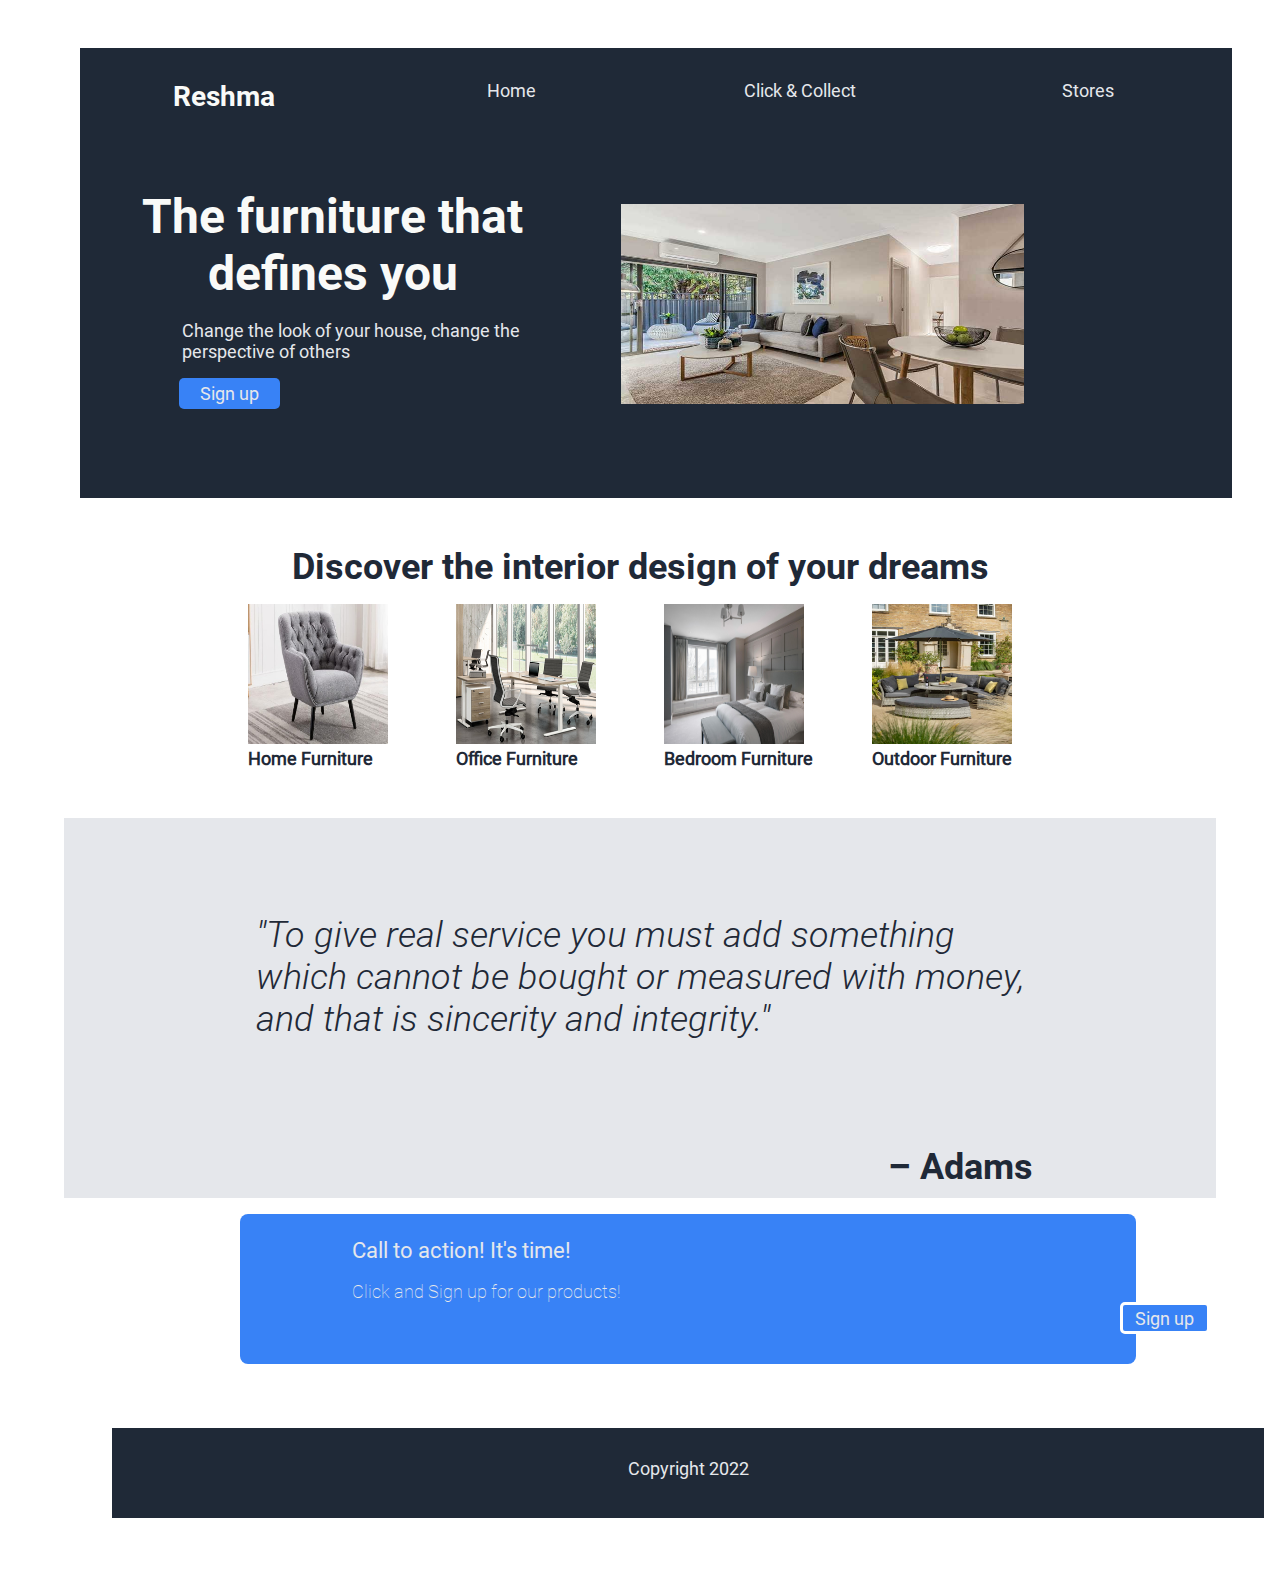
==== index.html @ 932b6083 "changed project structure" ====
<!DOCTYPE html>
<html lang="en">
<head>
    <meta charset="UTF-8">
    <meta http-equiv="X-UA-Compatible" content="IE=edge">
    <meta name="viewport" content="width=device-width, initial-scale=1.0">
    <link rel="stylesheet" href="https://cdnjs.cloudflare.com/ajax/libs/font-awesome/5.7.1/css/all.min.css" 
    integrity="sha512-3M00D/rn8n+2ZVXBO9Hib0GKNpkm8MSUU/e2VNthDyBYxKWG+BftNYYcuEjXlyrSO637tidzMBXfE7sQm0INUg==" crossorigin="anonymous" referrerpolicy="no-referrer" />
    <title>Website</title>
    <link rel="stylesheet" href="style.css">
</head>
<body>
    <!--main div-->
    <div class="maincontainer">
        <div class="box" id="headerlogo">
            <h3>Reshma</h3>
        </div>
        <div class="box" id="linkitem">
            <a href="index.html" target="_self">Home</a>
        </div>
        <div class="box" id="linkitem">
            <a href="collect.html" target="_self">Click & Collect</a>
        </div>
        <div class="box" id="linkitem">
            <a href="stores.html" target="_self">Stores</a>
        </div>
        <div class="content" id="content">
            <h1>The furniture that defines you</h1><br/>
                    <p>Change the look of your house, change the perspective of others</p>
                    <button type="button">Sign up</button>
        </div>
        <div class="content" id="img">
            <img src="/images/landingpage1.jpg" alt="landing page image here">
        </div>
    </div>
    <!--random information div-->
           <h1 class="">Discover the interior design of your dreams</h1>
    <div class="container">
        <div class="item">
            <img src="/images/homefurniture.jpg" alt="home furniture img here">   
            <h3>Home Furniture</h3>
        </div>
      
        <div class="item">
            <img src="/images/office.jpg" alt="Office Furniture img here">
            <h3>Office Furniture</h3>
        </div>

        <div class="item">
            <img src="/images/bedroom.jpg" alt="Bedroom Furniture img here">
            <h3>Bedroom Furniture</h3>
        </div>
        <div class="item">
            <img src="/images/outdoor.jpg" alt="Outdoor Furniture img here">
            <h3>Outdoor Furniture</h3>
        </div>
    </div>
    <!--quote div-->
    <div class="quotecontainer">
        <p>"To give real service you must add something <br/>which cannot be bought or measured with money,<br/>
            and that is sincerity and integrity."</p> 
            <p class="name"><b>– Adams</b></p>   
    </div> 
    <!--action container div-->
    <div class="actioncontainer">
            <p class="act">Call to action! It's time!</p><br/>
            <p class="acttext2">Click and Sign up for our products!</p>     
            <button type="button">Sign up</button> 
    </div>
    <!--footer--> 
    <div class="footer">
       <p>Copyright  <i class="fas fa-copyright" aria-hidden="true"></i>  2022</p>
    </div>
    </div>     
</body>
</html>
---- style.css ----
@font-face {
    font-family: 'watermelon';
    src: url(/fonts/Roboto-Bold.ttf);
}
@font-face {
    font-family: 'apple';
    src: url(/fonts/Roboto-Regular.ttf);
}
@font-face {
    font-family: 'orange';
    src: url(/fonts/Roboto-LightItalic.ttf);
}
@font-face {
    font-family: 'banana';
    src: url(/fonts/Roboto-Thin.ttf);
}
*{
    box-sizing: border-box;
    margin: 0;
    padding: 0;
}
/*main div styling*/
div.maincontainer{
    display: flex;
    flex-wrap: wrap;
    width: 90%;
    height: 450px;
    background-color: #1F2937;
    justify-content: space-around;
    margin: 3rem;
    margin-left: 5rem;   
}
div.box{
    width: 20%;
    height: 50px;
    font-size: 18px;
    color: #E5E7EB;
    font-family: 'apple',sans-serif;
    font-weight: regular;
    text-align: center;
    justify-content: center;
    margin-top: 2rem;
}
div.box a:visited, div.box a{
    color:  #E5E7EB;
    text-decoration: none; 
}
#content{
    width: 35%;
    height: auto;
    margin: 1rem;
}
#img{
    width: 50%;
    height: auto;
}
.content img{
    width: 70%;
    height: 200px;
}
#headerlogo{
    font-size: 24px;
    color: #F9FAF8;
    font-family: 'watermelon',sans-serif;
    font-weight: bold;
}
div.maincontainer h1{
    font-size: 48px;
    font-family: 'watermelon',sans-serif;
    font-weight: bold;
    color: #F9FAF8;
    margin-top: -2rem;
}
div.maincontainer div.content p{
    font-size: 18px;
    color: #E5E7EB;
    font-family: 'apple',sans-serif;
    font-weight: regular;
    margin-left: 3.2rem;
}
div.maincontainer button{
    width: 25%;
    font-size: 18px;
    color: #E5E7EB;
    font-family: 'apple',sans-serif;
    font-weight: regular;
    background-color: #3882F6;
    border-radius: 5px;
    -webkit-border-radius: 5px;
    -moz-border-radius: 5px;
    -ms-border-radius: 5px;
    -o-border-radius: 5px;
    margin-top: 1rem;
    margin-left: 3rem;
    border: none;
    padding: 5px;
}
/*random info styling*/
div.container{
    display: flex;
    justify-content: center;
    flex-wrap: wrap;
    margin: 1rem;
}
h1{
    font-size: 36px;
    color: #1F2937;
    font-family: 'watermelon',sans-serif;
    font-weight: bold;
    text-align: center;
    justify-content: center;
}
div.container div.item{
    width: 160px;
    height: 150px;
    margin: 0px 1.5rem;
}
div.container div.item img{
    width: 140px;
    height: 140px;
}
div.container h3{
    font-size: 18px;
    color: #1F2937;
    font-family: 'apple',sans-serif;
    font-weight: regular;
}
/*quotr container  styling*/
div.quotecontainer{
    display: flex;
    justify-content: center;
    width: 90%;
    height: 380px;
    background-color: #E5E7EB;
    font-size: 36px;
    font-weight:light italic;
    font-family: 'orange',sans-serif;
    color: #1F2937;
    margin-left: 4rem;
    margin-top: 4rem;
    flex-wrap: wrap;
}
/*div.quote{
    margin-top: 2rem;
    height: 250px;
}*/
div.quotecontainer p{
    margin-top: 6rem;
}
div.quotecontainer p.name b{
    margin-left: 40rem;
    font-weight: bold;
    font-family: 'watermelon',sans-serif;
}
/*action div styling*/
div.actioncontainer{
    display: flex;
    width: 70%;
    height: 150px;
    /*justify-content: center;
    */flex-direction: column;
    align-items: flex-start;
    background-color:  #3882F6;
    color: #E5E7EB;
    margin: 1rem 15rem;
    border-radius: 8px;
    -webkit-border-radius:;
    -moz-border-radius:;
    -ms-border-radius:;
    -o-border-radius:;
}
div.actioncontainer .act{
    width: 50%;
    height: auto;
    margin-left: 7rem;
    margin-top: 1.5rem;
    font-size: 22px;
    font-weight: regular;
    font-family: 'apple',sans-serif;
}
div.actioncontainer .acttext2{
    font-size: 18px;
    font-weight: thin ;
    font-family: 'banana',sans-serif;
   margin-left: 7rem;
   margin-top: 0px;
}
div.actioncontainer button{
    width: 10%;
    height: 2rem;
    border-radius: 5px;
    background-color: #3882F6;
    color: #E5E7EB;
    font-size: 18px;
    font-weight: regular;
    font-family: 'apple',sans-serif;
    border: 3px solid white;
    -webkit-border-radius:;
    -moz-border-radius:;
    -ms-border-radius:;
    -o-border-radius:;
    margin-left: 55rem;
}
/*footer*/
div.footer{
    width: 90%;
    height:90px;
    background-color: #1F2937;
    margin:4rem 7rem;
    color: #E5E7EB;
    font-size: 18px;
    font-weight: regular;
    font-family: 'apple',sans-serif;
    text-align: center;
}
div.footer p{
    padding: 30px;
}
div.clickcollect{
    display: flex;
    flex-wrap: wrap;
    margin-left: 4.7rem;
} 
div.stores{
    margin-left: 4.7rem;
}
/*media quries*/
@media only screen and (max-width: 600px){
    div.content h1{
         font-size: 20px;
         font-weight: regular;
         font-family: 'apple',sans-serif;
     }
     div.content p, div.content button{
        font-size: 15px;
     }
 }
 @media only screen and (min-width: 600px) and (max-width:768px){
     div.content h1{
          font-size: 20px;
          font-weight: regular;
          font-family: 'apple',sans-serif;
      }
  }
  @media only screen and (min-width: 768px) and (max-width:900px){
     div.content button , div.content p {
         font-size: 14px;
     }
  }
@media only screen and (min-width: 500px) and (max-width:920px){
    div.quotecontainer{
       width: 100%;
       text-align: center;
       font-size: 20px;
       height: 200px;
      
    }
    div.actioncontainer{
       margin-left: 8rem;
    }
    div.actioncontainer button{
       width:20%;
       
    }
}
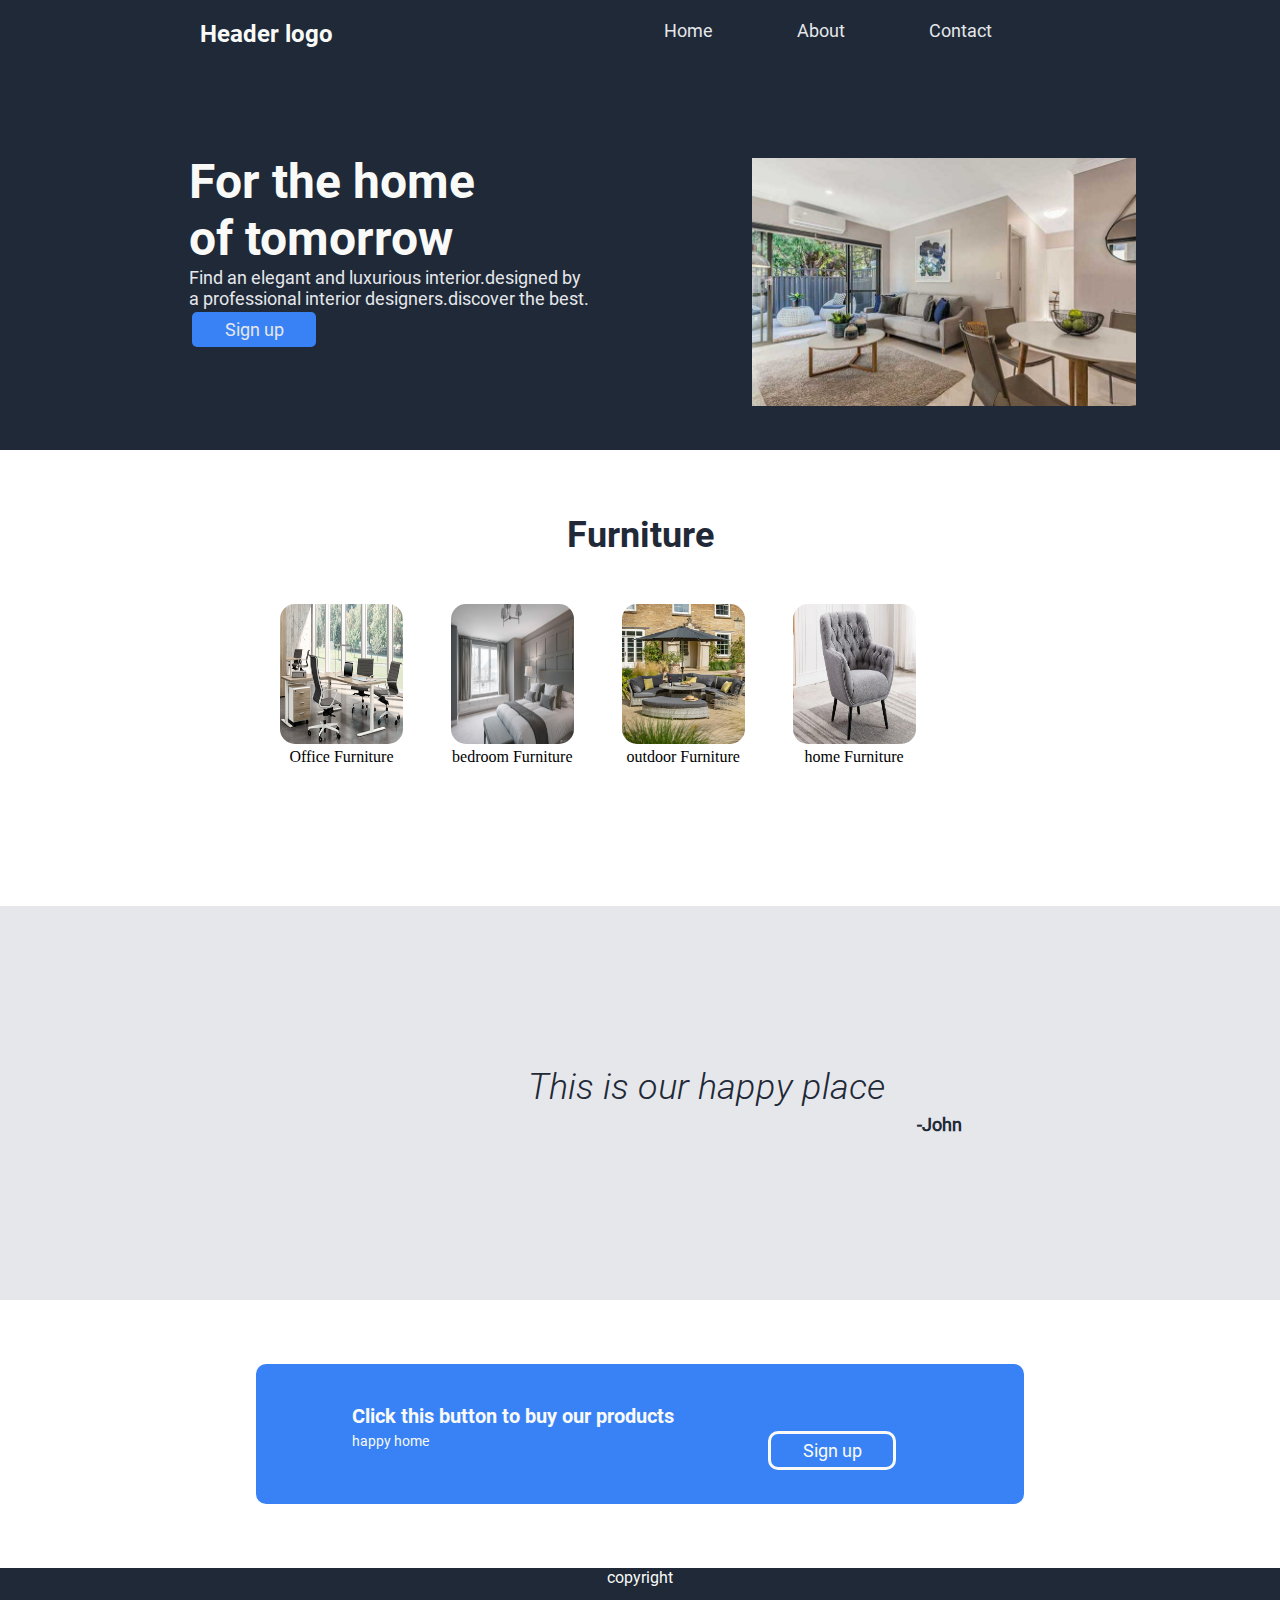
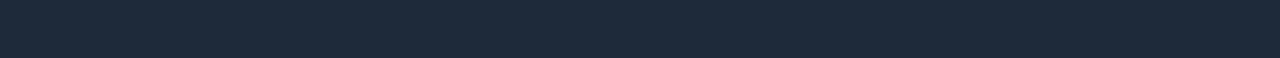
==== commit 400f083f: "changed style" ====
--- a/index.html
+++ b/index.html
@@ -10,67 +10,65 @@
     <link rel="stylesheet" href="style.css">
 </head>
 <body>
-    <!--main div-->
-    <div class="maincontainer">
-        <div class="box" id="headerlogo">
-            <h3>Reshma</h3>
-        </div>
-        <div class="box" id="linkitem">
-            <a href="index.html" target="_self">Home</a>
-        </div>
-        <div class="box" id="linkitem">
-            <a href="collect.html" target="_self">Click & Collect</a>
-        </div>
-        <div class="box" id="linkitem">
-            <a href="stores.html" target="_self">Stores</a>
-        </div>
-        <div class="content" id="content">
-            <h1>The furniture that defines you</h1><br/>
-                    <p>Change the look of your house, change the perspective of others</p>
-                    <button type="button">Sign up</button>
-        </div>
-        <div class="content" id="img">
-            <img src="/images/landingpage1.jpg" alt="landing page image here">
-        </div>
-    </div>
-    <!--random information div-->
-           <h1 class="">Discover the interior design of your dreams</h1>
-    <div class="container">
-        <div class="item">
-            <img src="/images/homefurniture.jpg" alt="home furniture img here">   
-            <h3>Home Furniture</h3>
-        </div>
-      
-        <div class="item">
-            <img src="/images/office.jpg" alt="Office Furniture img here">
-            <h3>Office Furniture</h3>
-        </div>
-
-        <div class="item">
-            <img src="/images/bedroom.jpg" alt="Bedroom Furniture img here">
-            <h3>Bedroom Furniture</h3>
-        </div>
-        <div class="item">
-            <img src="/images/outdoor.jpg" alt="Outdoor Furniture img here">
-            <h3>Outdoor Furniture</h3>
-        </div>
-    </div>
-    <!--quote div-->
-    <div class="quotecontainer">
-        <p>"To give real service you must add something <br/>which cannot be bought or measured with money,<br/>
-            and that is sincerity and integrity."</p> 
-            <p class="name"><b>– Adams</b></p>   
-    </div> 
-    <!--action container div-->
-    <div class="actioncontainer">
-            <p class="act">Call to action! It's time!</p><br/>
-            <p class="acttext2">Click and Sign up for our products!</p>     
-            <button type="button">Sign up</button> 
-    </div>
-    <!--footer--> 
-    <div class="footer">
-       <p>Copyright  <i class="fas fa-copyright" aria-hidden="true"></i>  2022</p>
-    </div>
-    </div>     
+    <section class="mainsection">
+        <section class="header">
+            <header>
+                <h1 id="logo">Header logo</h1>
+                <nav>
+                    <a href="#">Home</a>
+                    <a href="#">About</a>
+                    <a href="#">Contact</a>
+                </nav>
+            </header>
+        </section>  
+        <section class="mainsectiontext">
+            <h1 class="heading">For the home <br/>of tomorrow </h1>
+            <p>Find an elegant and luxurious interior.designed by <br/> a professional  interior designers.discover the best.
+             
+            </p>
+            <button type="button">Sign up</button>
+        </section>
+        <section class="mainsectionimg">
+          <img src="images/landingpage1.jpg" alt="landing page image">  
+        </section>
+    </section> 
+    <!--random section-->
+    <section class="imgsection">
+        <span>Furniture</span>
+        <figure class="column">
+            <img src="images/office.jpg" alt="office furniture pic">
+            <figcaption>Office Furniture</figcaption>
+        </figure>
+        <figure class="column">
+            <img src="images/bedroom.jpg" alt="bedroom furniture pic">
+            <figcaption>bedroom  Furniture</figcaption>
+        </figure>
+        <figure class="column">
+            <img src="images/outdoor.jpg" alt="outdoor furniture pic">
+            <figcaption>outdoor Furniture</figcaption>
+        </figure>
+        <figure class="column">
+            <img src="images/homefurniture.jpg" alt="home furniture pic">
+            <figcaption>home Furniture</figcaption>
+        </figure>
+    </section>
+    <!--quote section-->
+    <article class="article">
+        <blockquote>
+            This is our happy place
+        </blockquote>
+        <span>
+            <b>-John</b>
+        </span>
+    </article>
+    <!--last section-->
+    <section class="lastsection">
+        <h3>Click this button to buy our products</h3>
+        <p>happy home</p>
+        <button type="button">Sign up</button>
+    </section>
+    <footer class="footer">
+        <span>copyright <i class="fas fa-copyright"></i></span>
+    </footer>
 </body>
 </html>--- a/style.css
+++ b/style.css
@@ -1,17 +1,18 @@
+/*fonts*/
 @font-face {
-    font-family: 'watermelon';
+    font-family: 'bold';
     src: url(/fonts/Roboto-Bold.ttf);
 }
 @font-face {
-    font-family: 'apple';
+    font-family: 'regular';
     src: url(/fonts/Roboto-Regular.ttf);
 }
 @font-face {
-    font-family: 'orange';
+    font-family: 'lightitalic';
     src: url(/fonts/Roboto-LightItalic.ttf);
 }
 @font-face {
-    font-family: 'banana';
+    font-family: 'thin';
     src: url(/fonts/Roboto-Thin.ttf);
 }
 *{
@@ -19,248 +20,346 @@
     margin: 0;
     padding: 0;
 }
-/*main div styling*/
-div.maincontainer{
-    display: flex;
-    flex-wrap: wrap;
-    width: 90%;
+body{
+    overflow-x: hidden;
+}
+/*main section*/
+.mainsection{
+    background-color: #1F2937;
     height: 450px;
-    background-color: #1F2937;
-    justify-content: space-around;
-    margin: 3rem;
-    margin-left: 5rem;   
-}
-div.box{
-    width: 20%;
-    height: 50px;
+}
+#logo{
+    float: left;
+    margin-left: 12.5rem;
+    margin-top: 20px;
+    font-size: 24px;
+    color: #f9faf8;
+    font-weight: bold;
+    font-family: 'bold',sans-serif;
+}
+.mainsection .header nav{
+    float: right;
+    margin-top: 20px;
+    margin-right: 15rem;
+}
+.mainsection .header nav a{
+    text-decoration: none;
+    margin-left: 2rem;
+    margin-right: 3rem;
     font-size: 18px;
-    color: #E5E7EB;
-    font-family: 'apple',sans-serif;
-    font-weight: regular;
-    text-align: center;
-    justify-content: center;
-    margin-top: 2rem;
-}
-div.box a:visited, div.box a{
-    color:  #E5E7EB;
-    text-decoration: none; 
-}
-#content{
-    width: 35%;
-    height: auto;
-    margin: 1rem;
-}
-#img{
-    width: 50%;
-    height: auto;
-}
-.content img{
-    width: 70%;
-    height: 200px;
-}
-#headerlogo{
-    font-size: 24px;
-    color: #F9FAF8;
-    font-family: 'watermelon',sans-serif;
+    color: #e5e7eb;
+    font-family: 'regular',sans-serif;
+    font-weight: regular;
+}
+.mainsection .mainsectiontext {
+  position: relative;
+  top: 7rem;
+  right: 9rem;
+  display: inline-block;
+  font-size: 18px;
+  color: #e5e7eb;
+  font-family: 'regular',sans-serif;
+  font-weight: regular;
+}
+.mainsection .mainsectiontext .heading{
+    font-size: 48px;
+    color: #f9faf8;
+    font-family: 'bold',sans-serif;
     font-weight: bold;
 }
-div.maincontainer h1{
-    font-size: 48px;
-    font-family: 'watermelon',sans-serif;
-    font-weight: bold;
-    color: #F9FAF8;
-    margin-top: -2rem;
-}
-div.maincontainer div.content p{
-    font-size: 18px;
-    color: #E5E7EB;
-    font-family: 'apple',sans-serif;
-    font-weight: regular;
-    margin-left: 3.2rem;
-}
-div.maincontainer button{
-    width: 25%;
-    font-size: 18px;
-    color: #E5E7EB;
-    font-family: 'apple',sans-serif;
-    font-weight: regular;
-    background-color: #3882F6;
+.mainsection .mainsectionimg{
+    position: relative;
+    width: 30%;
+    height: 55%;
+    top: -5rem;
+    left:47rem;
+}
+.mainsection .mainsectionimg img{
+    width: 100%;
+    height: 100%;
+}
+.mainsection .mainsectiontext button{
+    margin: 3px;
+    padding: 7px;
+    width: 124px;
+    border: none;
     border-radius: 5px;
     -webkit-border-radius: 5px;
     -moz-border-radius: 5px;
     -ms-border-radius: 5px;
     -o-border-radius: 5px;
-    margin-top: 1rem;
-    margin-left: 3rem;
-    border: none;
-    padding: 5px;
-}
-/*random info styling*/
-div.container{
-    display: flex;
-    justify-content: center;
-    flex-wrap: wrap;
-    margin: 1rem;
-}
-h1{
+    font-size: 18px;
+    color: #e5e7eb;
+    font-family: 'regular',sans-serif;
+    font-weight: regular;
+    background-color: #3882f6;
+}
+/*images section*/
+.imgsection{
+    display: block;
+    width: 60%;
+    margin: 4rem auto;
+    height: 200px;
+}
+.imgsection span{
+    display: block;
+    text-align: center;
     font-size: 36px;
     color: #1F2937;
-    font-family: 'watermelon',sans-serif;
+    font-family: 'bold',sans-serif;
     font-weight: bold;
+}
+.imgsection .column{
+    float: left;
+    width: 16%;
+    height: 70%;
+    margin: 1.5rem;
+    margin-top: 3rem;
     text-align: center;
-    justify-content: center;
-}
-div.container div.item{
-    width: 160px;
-    height: 150px;
-    margin: 0px 1.5rem;
-}
-div.container div.item img{
-    width: 140px;
-    height: 140px;
-}
-div.container h3{
-    font-size: 18px;
-    color: #1F2937;
-    font-family: 'apple',sans-serif;
-    font-weight: regular;
-}
-/*quotr container  styling*/
-div.quotecontainer{
-    display: flex;
-    justify-content: center;
-    width: 90%;
-    height: 380px;
-    background-color: #E5E7EB;
-    font-size: 36px;
-    font-weight:light italic;
-    font-family: 'orange',sans-serif;
-    color: #1F2937;
-    margin-left: 4rem;
-    margin-top: 4rem;
-    flex-wrap: wrap;
-}
-/*div.quote{
-    margin-top: 2rem;
-    height: 250px;
-}*/
-div.quotecontainer p{
-    margin-top: 6rem;
-}
-div.quotecontainer p.name b{
-    margin-left: 40rem;
-    font-weight: bold;
-    font-family: 'watermelon',sans-serif;
-}
-/*action div styling*/
-div.actioncontainer{
-    display: flex;
-    width: 70%;
-    height: 150px;
-    /*justify-content: center;
-    */flex-direction: column;
-    align-items: flex-start;
-    background-color:  #3882F6;
-    color: #E5E7EB;
-    margin: 1rem 15rem;
-    border-radius: 8px;
+}
+.imgsection .column img{
+    width: 100%;
+    height: 100%;
+    border-radius: 15px;
     -webkit-border-radius:;
     -moz-border-radius:;
     -ms-border-radius:;
     -o-border-radius:;
 }
-div.actioncontainer .act{
+/*quoted section*/
+article{
+    height: 394px;
+    background-color: #e5e7eb;
+    margin-top: 12rem;
+}
+.article blockquote{
+    float: left;
+    margin-left: 33rem;
+    margin-top: 10rem;
+    font-size: 36px;
+    font-family: 'lightitalic',sans-serif;
+    font-weight: lightitalic;
+    color: #1F2937;
+}
+.article span b{
+    float: left;
+    margin-left: 2rem;
+    margin-top: 13rem;
+    font-size: 18px;
+    font-family: 'regular',sans-serif;
+    font-weight: regular;
+    color: #1F2937;
+}
+/*last section*/
+.lastsection{
+    width: 60%;
+    display: block;
+    margin: 4rem auto;
+    height: 140px;
+    background-color:  #3882f6;
+    border-radius: 10px;
+    -webkit-border-radius: 10px;
+    -moz-border-radius: 10px;
+    -ms-border-radius: 10px;
+    -o-border-radius: 10px;
+}
+.lastsection h3{
+    position: absolute;
     width: 50%;
-    height: auto;
-    margin-left: 7rem;
-    margin-top: 1.5rem;
-    font-size: 22px;
-    font-weight: regular;
-    font-family: 'apple',sans-serif;
-}
-div.actioncontainer .acttext2{
+    margin: 2.5rem;
+    font-weight: bold;
+    font-family: 'bold',sans-serif;
+    font-size: 20px;
+    color: #f9faf8;
+    margin-left: 6rem;
+}
+.lastsection p{
+    position: absolute;
+    width: 70%;
+    margin: 4.3rem;
+    font-size: 14px;
+    font-family: 'regular',sans-serif;
+    font-weight: regular;
+    color: #f9faf8;
+    margin-left: 6rem;
+}
+.lastsection button{
+    float: right;
+    margin-top: 4.2rem;
+    margin-right: 8rem;
+    padding: 6px;
+    width: 8rem;
+    border: 1px solid #f9faf8;
+    border-width: initial;
+    border-radius: 10px;
+    -webkit-border-radius: 10px;
+    -moz-border-radius: 10px;
+    -ms-border-radius: 10px;
+    -o-border-radius: 10px;
+    color: #f9faf8;
+    background-color: #3882f6;
+    font-family: 'regular',sans-serif;
+    font-weight: regular;
     font-size: 18px;
-    font-weight: thin ;
-    font-family: 'banana',sans-serif;
-   margin-left: 7rem;
-   margin-top: 0px;
-}
-div.actioncontainer button{
-    width: 10%;
-    height: 2rem;
-    border-radius: 5px;
-    background-color: #3882F6;
-    color: #E5E7EB;
-    font-size: 18px;
-    font-weight: regular;
-    font-family: 'apple',sans-serif;
-    border: 3px solid white;
-    -webkit-border-radius:;
-    -moz-border-radius:;
-    -ms-border-radius:;
-    -o-border-radius:;
-    margin-left: 55rem;
 }
 /*footer*/
-div.footer{
-    width: 90%;
-    height:90px;
+footer{
+    height: 90px;
     background-color: #1F2937;
-    margin:4rem 7rem;
-    color: #E5E7EB;
-    font-size: 18px;
-    font-weight: regular;
-    font-family: 'apple',sans-serif;
+    font-family: 'regular',sans-serif;
+    font-weight: regular;
+    color: #f9faf8;
+    display: block;
     text-align: center;
 }
-div.footer p{
-    padding: 30px;
-}
-div.clickcollect{
-    display: flex;
-    flex-wrap: wrap;
-    margin-left: 4.7rem;
-} 
-div.stores{
-    margin-left: 4.7rem;
-}
-/*media quries*/
-@media only screen and (max-width: 600px){
-    div.content h1{
-         font-size: 20px;
-         font-weight: regular;
-         font-family: 'apple',sans-serif;
-     }
-     div.content p, div.content button{
-        font-size: 15px;
-     }
- }
- @media only screen and (min-width: 600px) and (max-width:768px){
-     div.content h1{
-          font-size: 20px;
-          font-weight: regular;
-          font-family: 'apple',sans-serif;
+.footer span i{
+    margin-top: 2rem;
+}
+/*media queries*/
+@media  (min-width:500px) and (max-width:700px) {
+    .mainsection{
+        max-width: 100%;
+    }
+    .mainsection .mainsectiontext {
+      left: .5rem;
+    }
+    .mainsection .mainsectiontext .heading{
+        font-size: 20px;
+    }
+    .mainsection .mainsectiontext p{
+        font-size: 10px;
+    }
+    .mainsection .mainsectionimg{
+        left: 18rem;
+    }
+    .article blockquote{
+        float: left;
+        margin-left: 3rem;
+        margin-top: 10rem;
+        font-size: 36px;
+        font-family: 'lightitalic',sans-serif;
+        font-weight: lightitalic;
+        color: #1F2937;
+    }
+    .lastsection h3,.lastsection p{
+        left: .7rem;
+    }
+    .lastsection button{
+        margin-top: 6rem;
+    }
+}
+@media  (min-width:700px) and (max-width:825px){
+    .mainsection{
+        max-width: 100%;
+    }
+    .mainsection .mainsectiontext {
+        left: .5rem;
+        width: 52%;
+        top: 4.5rem;
       }
-  }
-  @media only screen and (min-width: 768px) and (max-width:900px){
-     div.content button , div.content p {
-         font-size: 14px;
-     }
-  }
-@media only screen and (min-width: 500px) and (max-width:920px){
-    div.quotecontainer{
-       width: 100%;
-       text-align: center;
-       font-size: 20px;
-       height: 200px;
-      
-    }
-    div.actioncontainer{
-       margin-left: 8rem;
-    }
-    div.actioncontainer button{
-       width:20%;
-       
-    }
-}
-
+      .mainsection .mainsectiontext .heading{
+        font-size: 25px;
+    }
+    .mainsection .mainsectiontext p{
+        font-size: 18px;
+    }
+    .mainsection .mainsectionimg{
+        left: 30rem;
+        bottom: 5px;
+        width: 35%;
+        height: 40%;
+    }
+    .article blockquote{
+        float: left;
+        margin-left: 3rem;
+        margin-top: 5rem;
+        font-size: 36px;
+        font-family: 'lightitalic',sans-serif;
+        font-weight: lightitalic;
+        color: #1F2937;
+    }
+    .article span b{
+        float: left;
+        margin-left: 2rem;
+        margin-top: 7.5rem;
+        font-size: 18px;
+        font-family: 'regular',sans-serif;
+        font-weight: regular;
+        color: #1F2937;
+    }    
+}
+@media  (min-width:890px) and (max-width:1000px) {
+    .mainsection{
+        max-width: 100%;
+    }
+    .mainsection .mainsectiontext {
+        left: 1rem;
+        width: 52%;
+        top: 3rem;
+      }
+      .mainsection .mainsectiontext .heading{
+        font-size: 30px;
+    }
+      .mainsection .mainsectiontext p{
+        font-size: 20px;
+    }
+      .mainsection .mainsectionimg{
+        width: 40%;
+        left: 32rem;
+        height: 40%;
+        
+    }
+    .article blockquote{
+        position: relative;
+        margin-left: 12rem;
+      }
+}
+    @media  (min-width:1024px) and (max-width:1150px){
+        .mainsection{
+            max-width: 100%;
+        }
+        .mainsection .mainsectiontext {
+           right: 9rem;
+          }
+          .mainsection .mainsectiontext p{
+            font-size: 15px;
+        }
+          .mainsection .mainsectionimg{
+            position: absolute;
+            width: 33%;
+            height: 35%;
+            margin-left: -9rem;
+            margin-top: 14rem;
+        } 
+        .article blockquote{
+            margin-left: 18rem;
+        }
+        .lastsection button{
+            margin-top: 3rem;
+            margin-right: 3rem;
+        }
+    }
+    @media (min-width:500px) and (max-width:820px) {
+        .mainsection{
+           max-width: 100%;
+        }
+        .imgsection .column{
+            margin: .8rem;
+        }
+        .article blockquote{
+          position: relative;
+          margin-left: 3rem;
+        }
+        .lastsection button{
+        margin-top: 4rem;
+        margin-right: 1rem;
+        }
+        .lastsection h3, .lastsection p{
+            font-size: initial;
+        }
+    }
+
+
+
+
+
